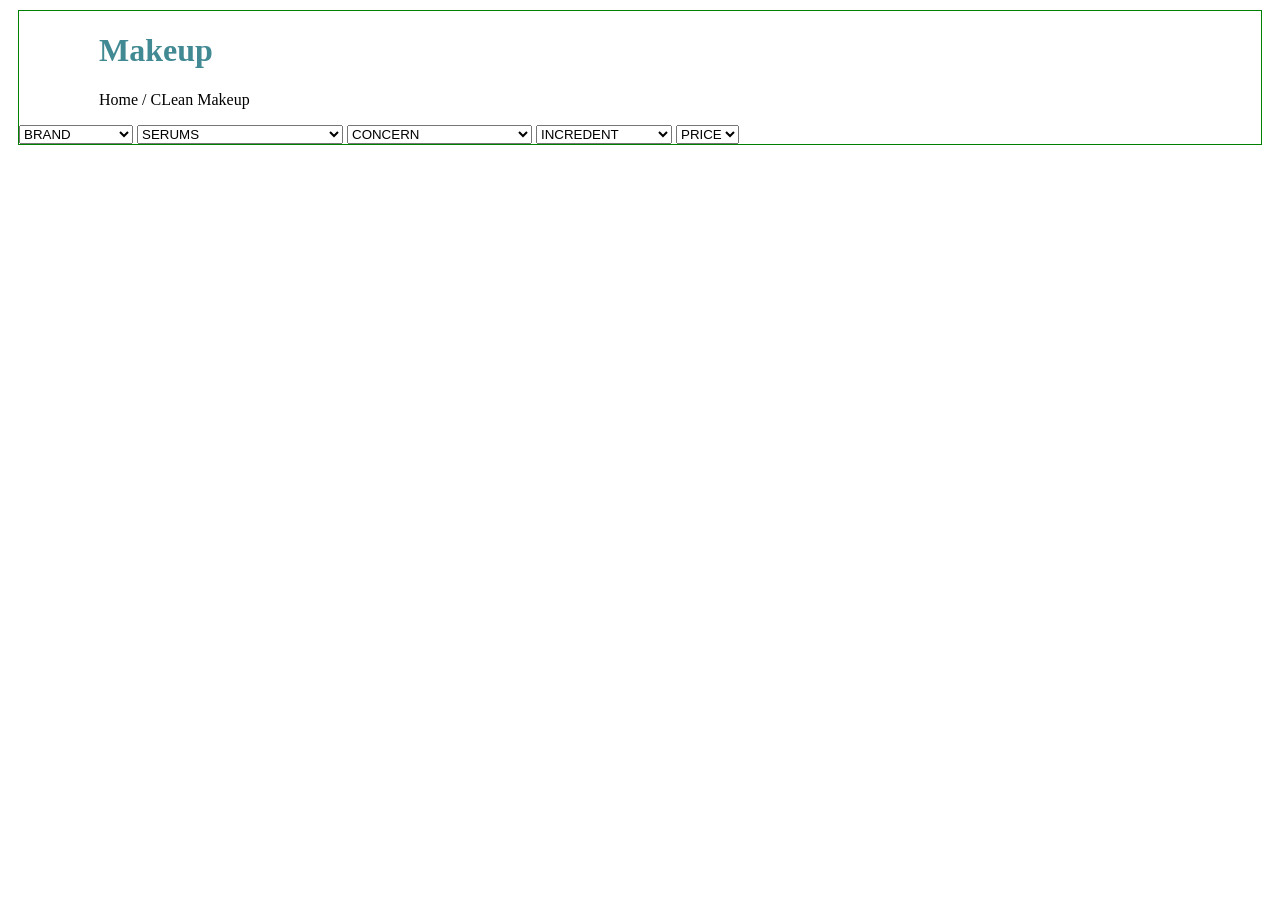
==== index.html @ 2c1ee741 "done done done" ====
<!DOCTYPE html>
<html lang="en">
<head>
    <meta charset="UTF-8">
    <meta http-equiv="X-UA-Compatible" content="IE=edge">
    <meta name="viewport" content="width=device-width, initial-scale=1.0">
    <title>Document</title>
    <link rel="stylesheet" href="index.css">
    <link rel="stylesheet" href="main.js">
    <link rel="stylesheet" href="navstyle.css">
<style>
#main{
    margin: 10px;
    display: grid;
    grid-template-columns: repeat(4,1fr);
    /* border: 1px solid black; */
}
#img_div{
    width: 100%;
    height: 60%;
}
h1,p {
    margin-left: 80px;
}
#sort{
    margin-left: 50px;
}
#card_div{
    border: 2px solid black;
    margin: 10px;
   
}
#div_container{
    margin: 10px;
    border: 1px solid green;
}


</style>
</head>
<body>
 <div id="navebar"> </div>



   <div id="div_container"> 
    <h1> Makeup </h1>
    <p>Home / CLean Makeup</p>
    
    <select name="" id="sort-Brand">
        <option value="category">BRAND</option>
        <option >VAPAOUR</option>
        <option> W3LL PEOPLE</option>
        <option >WLDKAT</option>
        <option value="">YET BEAUTE</option>
        <option value="">YOUTHFORIA</option>
  </select>
  <select id="sort-Serums">
            <option value="">SERUMS</option>
            <option value="">SETTING POWDER</option>
            <option value="">SKINCARE</option>
            <option value="">SUN CARE & SELT TANNERS</option>
            <option value="">TINTED LIP BALM</option>
            <option value="">TONNERS</option>
  </select>
<select name="" id="sort-Concrn">
<option value="">CONCERN</option>
<option value="">ANTI AGINE</option>
<option value="">CELLULITE ABD FIRMING</option>
<option value="">COLOR CARE</option>
<option value="">CURL CARE</option>
<option value="">DAMAGED HAIR</option>
<option value="">DRY HAI</option>
<option value="">DRYNESS</option>
<option value="">DULLNES</option>

</select>
<select name="" id="sort-Incredent">
    <option value="">INCREDENT</option>
    <option value="">ACIDS</option>
    <option value="">ADAPTGENS</option>
    <option value="">ALAGE</option>
    <option value="">ALOVE VERACBO</option>
    <option value="">CHARCOAL</option>
  
</select>
<select onchange="sortPrice()" id="sort-Price">
    <option  value="">PRICE</option>
    <option value="high">high</option>
    <option value="low">low</option>
    <!-- <option value="">$50-$100</option>
    <option value="">$100-$150</option>
    <option value="">$150-$200</option>
    <option value="">$200-MORE</option> -->
</select>
</div>

<div id="main"> </div>

  <br>
  <br>
   <div id="footer"> </div>
    
</body>
</html>

<script >
  var arr =[]

async function apicall() {
    try {
 let res = await fetch(`https://makeup-api.herokuapp.com/api/v1/products.json`)
 var data =await res.json()
//  console.log("main_data", main_data)

//  let data = []
//  data.push(data)
console.log(data)

data.forEach (function (ele){
    arr.push(ele)
})
console.log("arr",arr)
appenddata(data)

    } catch (err){
        console.log(err)
    }
}

apicall()

// ***********
// appending data to web page
function appenddata (data) {

    let parent =document.getElementById("main")
    // console.log(data)
        
    data.forEach (Element =>{
   
    // console.log(Element)

    let div = document.createElement("div")
    div.setAttribute("id" , "card_div")
    let images = document.createElement("img")
    images.src = Element.image_link
    images.setAttribute("id", "img_div")    
        
    let text = document.createElement("p")
    text.setAttribute ("id", "desc")

    text.innerText = Element.name
    // console.log(text)

    let price = document.createElement("p")
    price.innerText =Element.price_sign+" " +Element.price 
    // console.log(price)


    let brand = document.createElement("p")
        brand.innerText = Element.brand
        // console.log(brand)


        div.append(images, brand,text , price )
     
        parent.append (div)

    })
}


  function sortPrice() {

 let sort = document.getElementById("sort-Price").value;

 if(sort == "high")
 {
  arr= arr.sort(function (a,b) {
       return Number(b.price) - Number(a.price)
   })
 }
 
 if(sort == "low")
 {
  arr= arr.sort(function (a,b) {
       return Number(a.price) - Number(b.price)
   })
 }
 let main = document.getElementById("main")
 main.innerHTML = null
 appenddata (arr)

 }
</script>
---- index.css ----
h1{
    color:rgb(65,137,147);
}
---- navstyle.css ----
#container{
    position: fixed;
               
            }
           #pinkline{
            
            width: 100%;
            height: 30px;
            font-family: 'Times New Roman', Times, serif;
            font-size: 20px;
            padding-top: 15px;
            text-align: center;
            background-color: rgb(180, 63, 102);
            color: aliceblue;
           } 
    
           #blueline{
            width: 100%;
            height: 40px;
            font-family: 'Times New Roman', Times, serif;
            font-size: 15px;
            padding-top: 15px;
            text-align: center;
    color: antiquewhite;
            background-color: #418993;
    
           }
           #left{
            position: relative;
        padding: 2px 8px;
        display: inline-block;
         width: 400px;
            font-family: 'Times New Roman', Times, serif;
            font-size: 18px;
       padding-top: 40px;
           }
    
           #whitline{
    display: flex;
            width: 100%;
            height: 50px;
            
    
           }
    
           #medium{
               
    margin-left: 200px;
    padding-top: 15px;
    
           }
    
           #right{
            margin-top: 20px;
            margin-left: 390px;
    justify-content: space-between;
    padding-left: 5px;
           }
      img
        {
         padding-inline-start: 3px;
        }
     #searchbar
     {
    border-top:  0px; 
    border-left: 0px;
    border-right: 0px;
    padding-top: 30px;
    width: 200px;
    margin-left: 10px;
         }
      hr
     {
      margin-top: 40px;
     }
    
        #aclogo{
            margin-top: 20px;
        }
        ul{
    
            list-style: none;
        padding: 0;
        margin: 0;
        display: block;
        }
    li{
        display: inline-block;
        margin: 0;
        position: unset;
        padding: 10px 20px;
        margin-left: 30px;
        margin-top: 10px;
    }
    a{
        text-decoration: none;
        color: black;
    }
    #bottom{
        margin-top: 10px;
        margin-bottom: 5px;
    }
    #secondwhite{
    color: #418993;
    text-align: center;
    margin-top: 25px;
    font-family: 'Times New Roman', Times, serif;
    font-size: larger;
    
    }
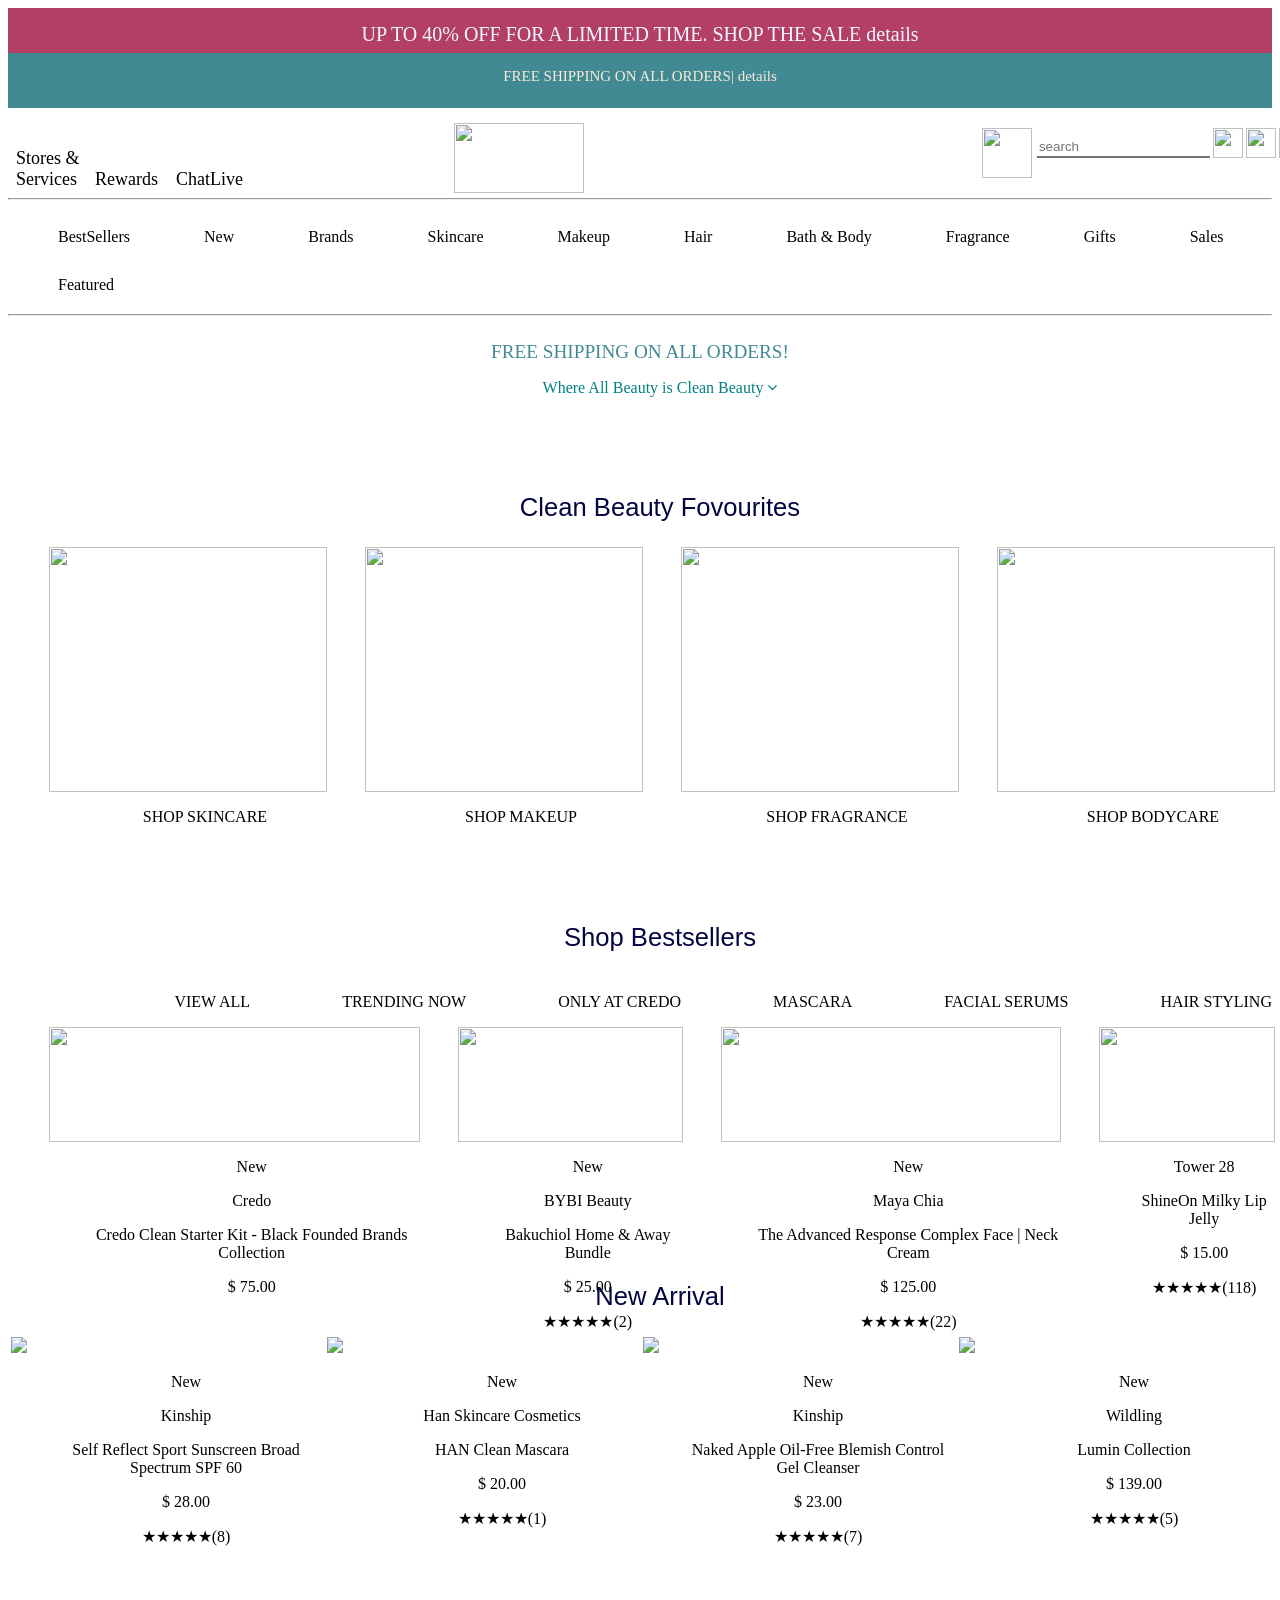
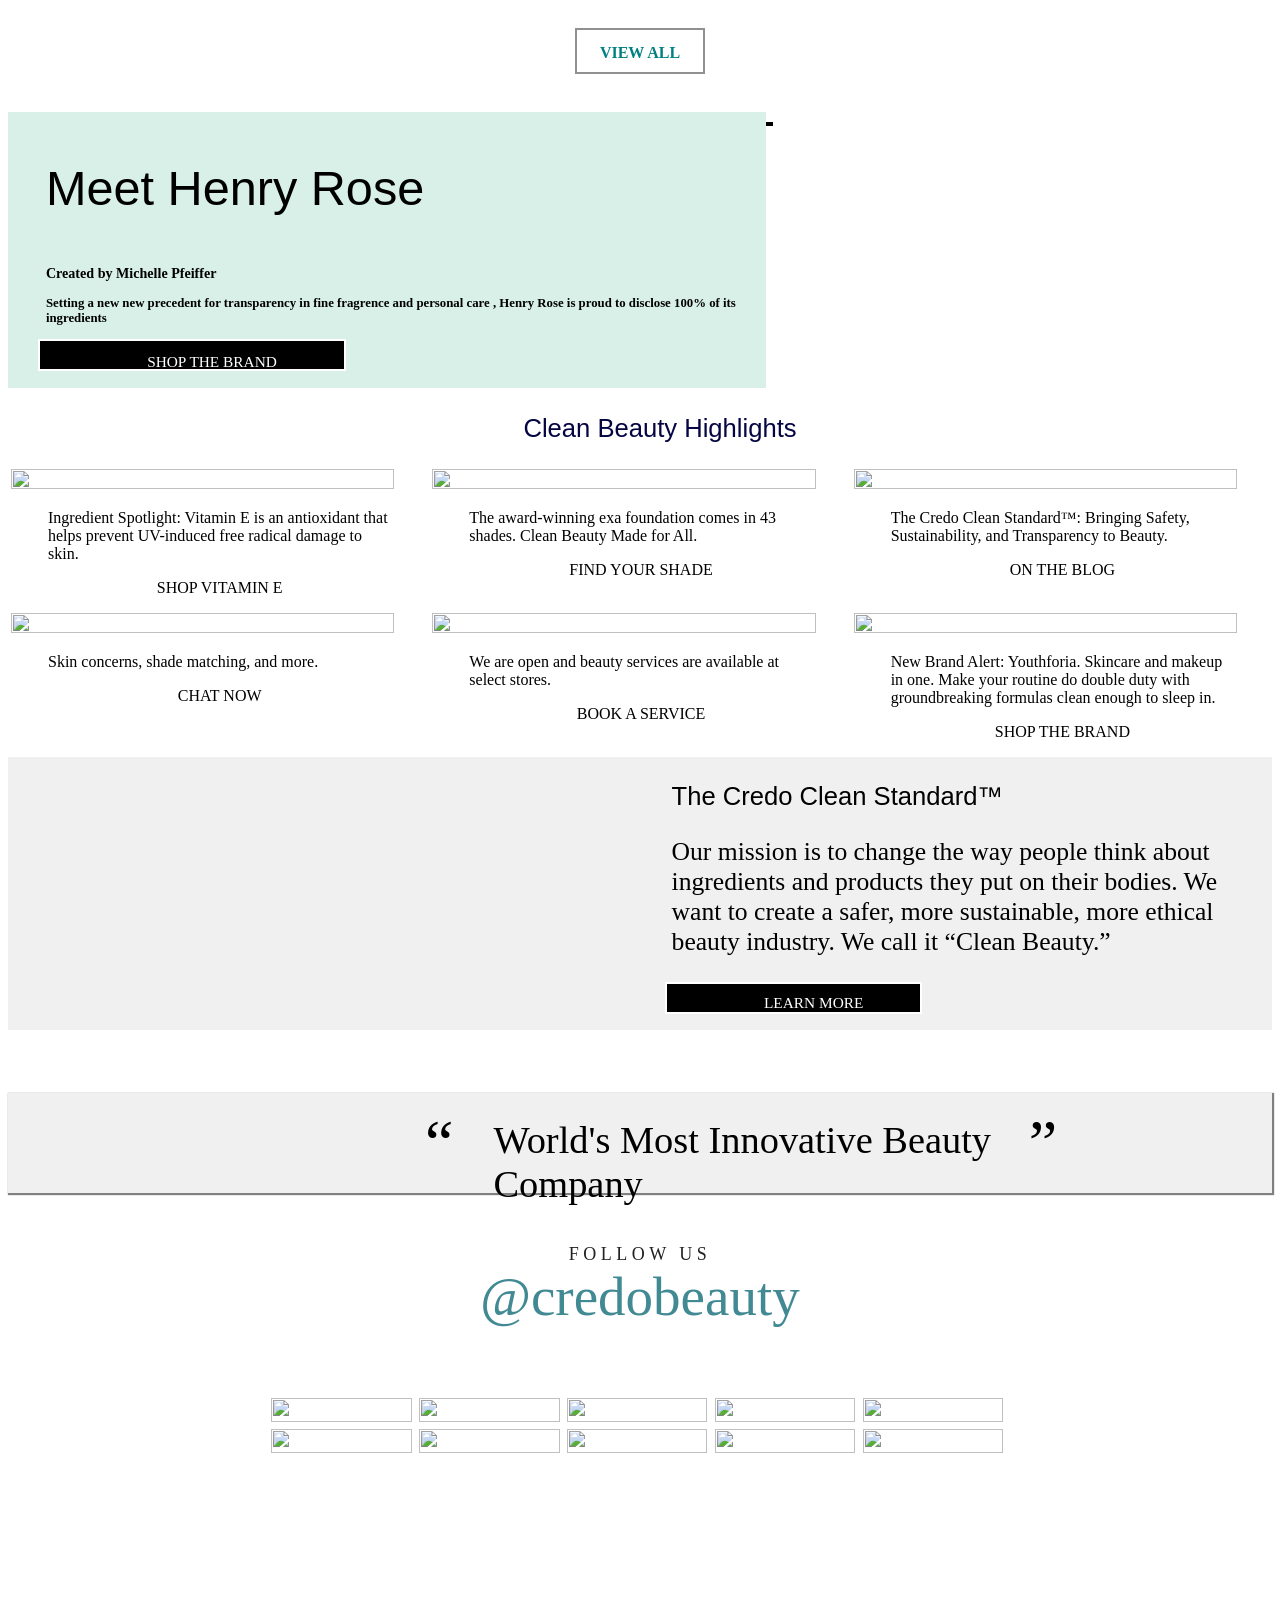
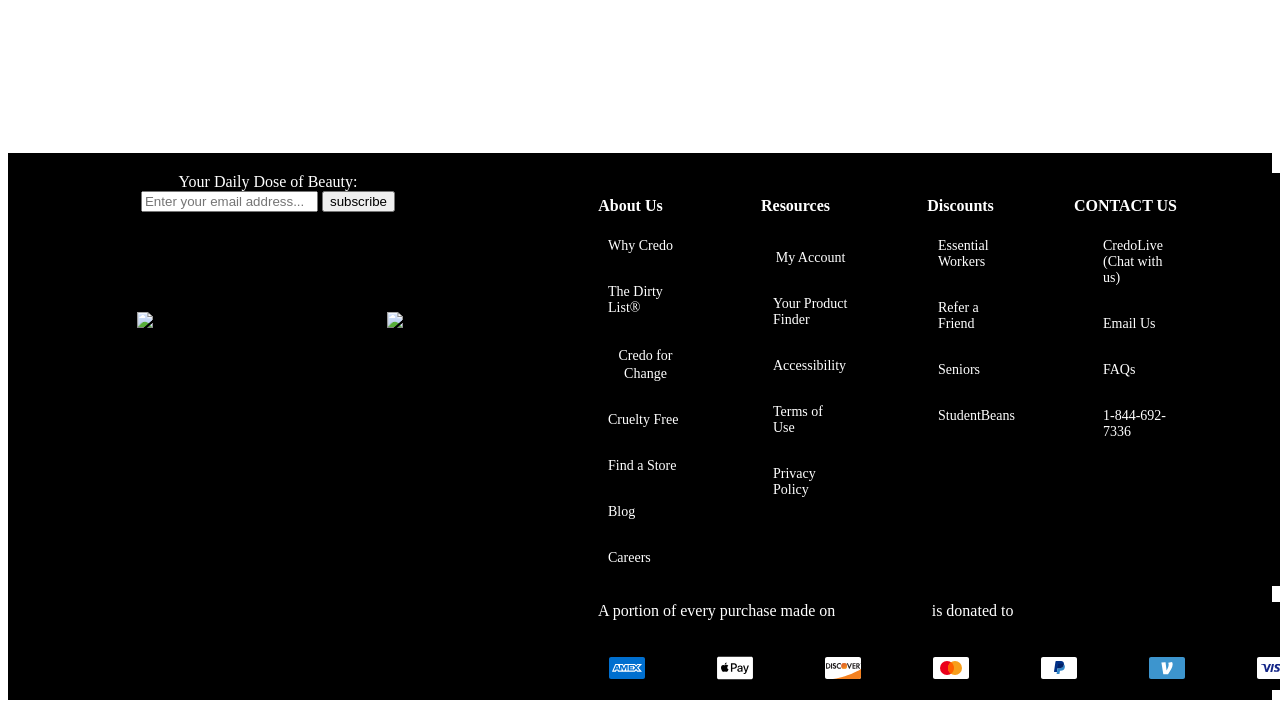
==== commit 3e962828: "DEBASREE" ====
--- a/index.html
+++ b/index.html
@@ -4,195 +4,141 @@
     <meta charset="UTF-8">
     <meta http-equiv="X-UA-Compatible" content="IE=edge">
     <meta name="viewport" content="width=device-width, initial-scale=1.0">
-    <title>Document</title>
-    <link rel="stylesheet" href="index.css">
-    <link rel="stylesheet" href="main.js">
-    <link rel="stylesheet" href="navstyle.css">
-<style>
-#main{
-    margin: 10px;
-    display: grid;
-    grid-template-columns: repeat(4,1fr);
-    /* border: 1px solid black; */
-}
-#img_div{
-    width: 100%;
-    height: 60%;
-}
-h1,p {
-    margin-left: 80px;
-}
-#sort{
-    margin-left: 50px;
-}
-#card_div{
-    border: 2px solid black;
-    margin: 10px;
-   
-}
-#div_container{
-    margin: 10px;
-    border: 1px solid green;
-}
+    <title>MEDIA QUARIES</title>
+    <link rel="stylesheet" href="/font-awesome-4.7.0/font-awesome-4.7.0/css/font-awesome.min.css">
+    <link rel="stylesheet" href="/index.css">
+    <link rel="stylesheet" href="/navstyle.css">
+    <!-- <link rel="stylesheet" href="/main.css"> -->
+    <link rel="stylesheet" href="styless/footer.css">
+    <link rel="stylesheet" href="styless/footer.css">
+</head>
+<body>
+    <div id="navbar"></div>
+    <div id="toptxt">
+        <p>Where All Beauty is Clean Beauty <span><i class="fa fa-angle-down" aria-hidden="true"></i></span></p>
+    </div>
+    
+    <div id="bannerimg">
+        <img src="https://cdn.shopify.com/s/files/1/0637/6147/files/HP_Desktop_1400x528_REV2_1360x.jpg?v=1643680346" alt="">
+    </div>
+    <div class="lowertxt1"><p>Clean Beauty Fovourites</p></div>
+    <div id="imgdiv"></div>
 
 
-</style>
-</head>
-<body>
- <div id="navebar"> </div>
+    <div class="lowertxt1"><p>Shop Bestsellers</p></div>
+             
+    
+    <div id="lowermenu1">
+        <p>VIEW ALL</p>
+        <p>TRENDING NOW</p>
+        <p>ONLY AT CREDO</p>
+        <p>MASCARA</p>
+        <p>FACIAL SERUMS</p>
+        <p>HAIR STYLING</p>
+    </div>
+    <div id="imgdivtrending"></div>
+    <div class="lowertxt1"><p>New Arrival</p></div>
+    <div id="divnewarrivals"></div>
+    <div id="viewall"><h4>VIEW ALL</h4></div>
+
+    <div id="afterview" >
+        <div class="box1">
+            <p class="head1">Meet   Henry    Rose</p>
+            <p class="head2">Created by Michelle Pfeiffer </p>
+            <p class="tail">Setting a new new precedent for  transparency in fine fragrence and personal care , Henry Rose is proud to disclose 100% of its ingredients</p>
+            <div id="button"> <p class="buttonn"> SHOP THE BRAND</p></div>
+
+        </div>
+        <div class="box2"><img src="https://cdn.shopify.com/s/files/1/0637/6147/files/Torn_2_540x.jpg?v=1643240058" alt=""></div>
+    </div>
+    <div class="lowertxt1"><p>Clean Beauty Highlights</p></div>
+    <div id="divcleanbeauty"></div>
+    <div id="aftercleanbeauty"></div>
+
+    <div id="standard">
+        <div class="standardimg">
+            <div class="beyb"><img src="https://cdn.shopify.com/s/files/1/0637/6147/files/Clean-Seal-TM-with-5-pillars_330x330_790bd993-f21f-48ca-b9bc-dfbd33ffab78_360x.png?v=1644935060" alt=""></div>
+        </div>
+        <div class="standardblog">
+            <p class="head">The Credo Clean Standard™</p>
+            <p class="content">Our mission is to change the way people think about ingredients and products they put on their bodies. We want to create a safer, more sustainable, more ethical beauty industry. We call it “Clean Beauty.”</p>
+            <div id="button"> <p class="buttonn"> LEARN MORE</p></div>
+         </div>
+    </div>
+
+    <div id="singlediv">
+        <div id="fastimg"><img src="https://cdn.shopify.com/s/files/1/0637/6147/files/1280px-Fast_Company_logo.svg_7397ec59-81ff-4d61-b0a4-ef29b7a2d139_1360x.png?v=1637006907" alt=""></div>
+       <div id="blog"><span class="left-quote" aria-hidden="true">“</span><p>World's Most Innovative Beauty Company  </p><span class="left-quote" aria-hidden="true">”</span></div> 
+    </div>
+    <div id="followus">FOLLOW US</div>
+    <div id="logoteal">@credobeauty</div>
+    
+    <div id="grid">
+        <div class="divx"><img src="https://scontent-dub4-1.cdninstagram.com/v/t51.29350-15/274733377_2013954332141028_8545760717448794261_n.jpg?_nc_cat=111&ccb=1-5&_nc_sid=8ae9d6&_nc_ohc=bd80xnCX2l0AX_R3IUH&_nc_ht=scontent-dub4-1.cdninstagram.com&edm=ANo9K5cEAAAA&oh=00_AT8ebpa9xlrgYnK61j_I0NmBqMUTpOHNCBPwTwg1Uqamxg&oe=621CD8F5" alt=""></div>
+        <div class="divx"><img src="https://scontent-dub4-1.cdninstagram.com/v/t51.2885-15/274494666_646905636543474_9120172770068158925_n.jpg?_nc_cat=102&ccb=1-5&_nc_sid=8ae9d6&_nc_ohc=Vwq0qdht0HQAX9Ve_p_&_nc_ht=scontent-dub4-1.cdninstagram.com&edm=ANo9K5cEAAAA&oh=00_AT_1OBnx9pp0uz-aILWB9uN9jF-xmWJ03b35K5U-T9_jrA&oe=621CE640" alt=""></div>
+        <div class="divx"><img src="https://scontent-dub4-1.cdninstagram.com/v/t51.29350-15/274489147_3153849488162580_1087907879244420805_n.jpg?_nc_cat=102&ccb=1-5&_nc_sid=8ae9d6&_nc_ohc=8L-aWWg4wUQAX9qAQUv&_nc_ht=scontent-dub4-1.cdninstagram.com&edm=ANo9K5cEAAAA&oh=00_AT_rnA7Zi6-0JXy4UIDuHilI8nPWWHf5FN6EAjWXuk7Q-w&oe=621DBB34" alt=""></div>
+        <div class="divx"><img src="https://scontent-dub4-1.cdninstagram.com/v/t51.2885-15/274535299_996881254562817_9100925546932633636_n.jpg?_nc_cat=102&ccb=1-5&_nc_sid=8ae9d6&_nc_ohc=etsqga5HNHQAX-lsQCR&_nc_ht=scontent-dub4-1.cdninstagram.com&edm=ANo9K5cEAAAA&oh=00_AT_gCgEZ5yDO5EZFnMr0tOd7f_PmbuKS0LyJq9gvg-7uHg&oe=621CFC23" alt=""></div>
+        <div class="divx"><img src="https://scontent-dub4-1.cdninstagram.com/v/t51.2885-15/274414162_243893231282594_7353709109889436128_n.jpg?_nc_cat=111&ccb=1-5&_nc_sid=8ae9d6&_nc_ohc=hBWCoHd3_m8AX9iBBYV&_nc_ht=scontent-dub4-1.cdninstagram.com&edm=ANo9K5cEAAAA&oh=00_AT-V22HhR68BgidCKN0bzZh_eLHbe6A8RdCLzVGaVhOmrA&oe=621DD321" alt=""></div>
+        <div class="divx"><img src="https://scontent-dub4-1.cdninstagram.com/v/t51.2885-15/274265352_681095919691872_4844807906222752031_n.jpg?_nc_cat=104&ccb=1-5&_nc_sid=8ae9d6&_nc_ohc=qR6mPK87BioAX8ATAiL&_nc_ht=scontent-dub4-1.cdninstagram.com&edm=ANo9K5cEAAAA&oh=00_AT87HmDfLnnQZoHDma5ZlRHFwl9kwh5kcp4BmMJY9sJg0g&oe=621C9AAB" alt=""></div>
+        <div class="divx"><img src="https://scontent-dub4-1.cdninstagram.com/v/t51.2885-15/274109278_310014341107826_854153550865073427_n.jpg?_nc_cat=109&ccb=1-5&_nc_sid=8ae9d6&_nc_ohc=S9-dCJKMASEAX_dSC9S&_nc_ht=scontent-dub4-1.cdninstagram.com&edm=ANo9K5cEAAAA&oh=00_AT-MWUapU_xBEzQfeak6UlPN8f2VIZ3yPjUQaq5PgujNKA&oe=621CB1FD" alt=""></div>
+        <div class="divx"><img src="https://scontent-dub4-1.cdninstagram.com/v/t51.2885-15/274167899_1090929015038444_3801207732170524183_n.jpg?_nc_cat=102&ccb=1-5&_nc_sid=8ae9d6&_nc_ohc=MZoifMSw5mUAX8XXr8L&_nc_ht=scontent-dub4-1.cdninstagram.com&edm=ANo9K5cEAAAA&oh=00_AT-HNU9QAtk22Hi8Suwu3QOHHRI-_k7cxMAJeavoW6xh7g&oe=621CB537" alt=""></div>
+        <div class="divx"><img src="https://scontent-dub4-1.cdninstagram.com/v/t51.29350-15/274084187_148291170918760_4807286318794291851_n.jpg?_nc_cat=106&ccb=1-5&_nc_sid=8ae9d6&_nc_ohc=rXIpe7s7tKoAX9y6gGU&_nc_ht=scontent-dub4-1.cdninstagram.com&edm=ANo9K5cEAAAA&oh=00_AT-hJd6Wh-KdZlH-VgudBKxXIeOA9ZocweGUIZ9jGEYaSQ&oe=621D344D" alt=""></div>
+        <div class="divx"><img src="https://scontent-dub4-1.cdninstagram.com/v/t51.29350-15/273987984_374603857405381_433145886956148403_n.jpg?_nc_cat=111&ccb=1-5&_nc_sid=8ae9d6&_nc_ohc=iqtpMfsbwhMAX_0WBtl&_nc_ht=scontent-dub4-1.cdninstagram.com&edm=ANo9K5cEAAAA&oh=00_AT9k_hFNWMLVdRJOoy7aTsslXWAMuIA920uQmtuY1O344w&oe=621C7977" alt=""></div>
+   
+    </div>
+  
+
+    <!-- ----------------------footer-------------------------- -->
+    <div id="bigcontainer"></div>
+   
+</body>
+</html>
+<script src="/index.js"></script>
+<!-- ----------------------------------Navbar---------------------------- -->
+<script type="module">
+    import navBar from "./navbar (1).js"
+     let res= navBar()
+     
+     console.log(res)
+     let nav=document.getElementById('navbar')
+    //  nav.append(res)
+    nav.innerHTML=res
+
+//     import Footer from "./components/footer.js";
+//   console.log(Footer);
+
+//   let footcontainer = document.getElementById("bigcontainer");
+//   footcontainer.innerHTML = Footer();
+    </script>
+    <script type="module" src="./jsscripts/footer.js"></script>
+
+<!-- clean beauty favorites -->
+<!-- 
+https://cdn.shopify.com/s/files/1/0637/6147/files/ButtomHeroBuckets_SkincareUnder40_hovor.png?v=1640804902
+
+https://cdn.shopify.com/s/files/1/0637/6147/files/ButtomHeroBuckets_MU_f7afde63-726c-4069-8f52-6e38f280e22d_1360x.png?v=1640805051
+
+https://cdn.shopify.com/s/files/1/0637/6147/files/BottomHeroBuckets_Frag_1296x.png?v=1643245494
+
+https://cdn.shopify.com/s/files/1/0637/6147/files/ButtomHeroBuckets_SumerBodycare2_210x.jpg?v=1640805383 -->
 
 
+<!-- shop bestsellers -->
 
-   <div id="div_container"> 
-    <h1> Makeup </h1>
-    <p>Home / CLean Makeup</p>
-    
-    <select name="" id="sort-Brand">
-        <option value="category">BRAND</option>
-        <option >VAPAOUR</option>
-        <option> W3LL PEOPLE</option>
-        <option >WLDKAT</option>
-        <option value="">YET BEAUTE</option>
-        <option value="">YOUTHFORIA</option>
-  </select>
-  <select id="sort-Serums">
-            <option value="">SERUMS</option>
-            <option value="">SETTING POWDER</option>
-            <option value="">SKINCARE</option>
-            <option value="">SUN CARE & SELT TANNERS</option>
-            <option value="">TINTED LIP BALM</option>
-            <option value="">TONNERS</option>
-  </select>
-<select name="" id="sort-Concrn">
-<option value="">CONCERN</option>
-<option value="">ANTI AGINE</option>
-<option value="">CELLULITE ABD FIRMING</option>
-<option value="">COLOR CARE</option>
-<option value="">CURL CARE</option>
-<option value="">DAMAGED HAIR</option>
-<option value="">DRY HAI</option>
-<option value="">DRYNESS</option>
-<option value="">DULLNES</option>
+<!-- https://cdn.shopify.com/s/files/1/0637/6147/products/50605313114523.jpg?v=1633717614%22
 
-</select>
-<select name="" id="sort-Incredent">
-    <option value="">INCREDENT</option>
-    <option value="">ACIDS</option>
-    <option value="">ADAPTGENS</option>
-    <option value="">ALAGE</option>
-    <option value="">ALOVE VERACBO</option>
-    <option value="">CHARCOAL</option>
-  
-</select>
-<select onchange="sortPrice()" id="sort-Price">
-    <option  value="">PRICE</option>
-    <option value="high">high</option>
-    <option value="low">low</option>
-    <!-- <option value="">$50-$100</option>
-    <option value="">$100-$150</option>
-    <option value="">$150-$200</option>
-    <option value="">$200-MORE</option> -->
-</select>
-</div>
+https://cdn.shopify.com/s/files/1/0637/6147/products/CredoBFBBox1D.jpg?v=1643668387
 
-<div id="main"> </div>
+https://cdn.shopify.com/s/files/1/0637/6147/products/Untitleddesign-2022-02-08T134355.521.png?v=1644359175
 
-  <br>
-  <br>
-   <div id="footer"> </div>
-    
-</body>
-</html>
-
-<script >
-  var arr =[]
-
-async function apicall() {
-    try {
- let res = await fetch(`https://makeup-api.herokuapp.com/api/v1/products.json`)
- var data =await res.json()
-//  console.log("main_data", main_data)
-
-//  let data = []
-//  data.push(data)
-console.log(data)
-
-data.forEach (function (ele){
-    arr.push(ele)
-})
-console.log("arr",arr)
-appenddata(data)
-
-    } catch (err){
-        console.log(err)
-    }
-}
-
-apicall()
-
-// ***********
-// appending data to web page
-function appenddata (data) {
-
-    let parent =document.getElementById("main")
-    // console.log(data)
-        
-    data.forEach (Element =>{
-   
-    // console.log(Element)
-
-    let div = document.createElement("div")
-    div.setAttribute("id" , "card_div")
-    let images = document.createElement("img")
-    images.src = Element.image_link
-    images.setAttribute("id", "img_div")    
-        
-    let text = document.createElement("p")
-    text.setAttribute ("id", "desc")
-
-    text.innerText = Element.name
-    // console.log(text)
-
-    let price = document.createElement("p")
-    price.innerText =Element.price_sign+" " +Element.price 
-    // console.log(price)
+https://cdn.shopify.com/s/files/1/0637/6147/products/ShineOnMilkyLipJellyPistachio02_230x.jpg?v=1645658333 -->
 
 
-    let brand = document.createElement("p")
-        brand.innerText = Element.brand
-        // console.log(brand)
+<!-- New arrivals -->
+<!-- https://cdn.shopify.com/s/files/1/0637/6147/products/Kinship2022_SelfReflectSport_Product_1080px.jpg?v=1645225195
 
+https://cdn.shopify.com/s/files/1/0637/6147/products/IllumineHighRes4_230x.jpg?v=1645224158
 
-        div.append(images, brand,text , price )
-     
-        parent.append (div)
+https://cdn.shopify.com/s/files/1/0637/6147/products/IllumineHighRes4_230x.jpg?v=1645224158
 
-    })
-}
-
-
-  function sortPrice() {
-
- let sort = document.getElementById("sort-Price").value;
-
- if(sort == "high")
- {
-  arr= arr.sort(function (a,b) {
-       return Number(b.price) - Number(a.price)
-   })
- }
- 
- if(sort == "low")
- {
-  arr= arr.sort(function (a,b) {
-       return Number(a.price) - Number(b.price)
-   })
- }
- let main = document.getElementById("main")
- main.innerHTML = null
- appenddata (arr)
-
- }
-</script>
-
-
+https://cdn.shopify.com/s/files/1/0637/6147/products/HANCleanMascaraBlack_540x.png?v=1645062631 -->
--- a/index.css
+++ b/index.css
@@ -1,3 +1,380 @@
-h1{
-    color:rgb(65,137,147);
-}+#toptxt{
+    /* border: 1px solid blue; */
+    height: 70px;
+    text-align: center;
+    /* padding: 1%; */
+    color: teal;
+}
+.lowertxt1{
+    font-size: 40px;
+    text-align: center;
+    color: rgb(5, 5, 66);
+    font-family: 'Lucida Sans', 'Lucida Sans Regular', 'Lucida Grande', 'Lucida Sans Unicode', Geneva, Verdana, sans-serif;
+
+}
+.lowertxt1>p{
+    font-size: 2vw;
+}
+.imgdiv1{
+    /* border: 5px solid rgb(55, 0, 255); */
+    /* width: 100%; */
+    height: 70%;
+    /* text-align: center; */
+
+}
+#bannerimg>img{
+    max-width: 100%;
+}
+.imgdiv1>img{
+    /* border: 1px solid rgb(255, 217, 0); */
+    width: 100%;
+    height: 100%;
+}
+.ptxtdiv{
+    text-align: center;
+}
+#imgdiv{
+    display: flex;
+    /* border: 1px solid rgb(0, 204, 255); */
+    height: 350px;
+    /* margin-left: 3%; */
+
+}
+#imgdiv>div{
+    /* border: 1px solid rgb(255, 0, 221); */
+    width: 40%;
+    height: 100%;
+    margin-left: 3%;
+    
+}
+#imgdiv2{
+    /* border: 5px solid rgb(55, 0, 255); */
+    width: 100%;
+    height: 50%;
+
+}
+#imgdiv2>img{
+    /* border: 1px solid rgb(255, 217, 0); */
+    width: 100%;
+    height: 100%;
+}
+#lowermenu1{
+    display: flex;
+    margin-left: 10%;
+    justify-content: space-between;
+
+}
+/* #lowermenu1>p{
+    
+} */
+.beyb>img{
+    max-width: 100%;
+}
+#imgdivtrending{
+    /* border: 1px solid rgb(0, 255, 213); */
+    display: flex;
+   /*  */
+}
+#imgdivtrending>div{
+    /* border: 1px solid rgb(12, 9, 9); */
+    margin-left: 3%;
+}
+/* #img2{
+    border: 1px solid green;
+    height: 100%;
+} */
+#ptxtdiv2{
+    text-align: center;
+    /* border: 1px solid rgb(132, 0, 255); */
+}
+#heading{
+    /* border: 1px solid rgb(14, 13, 13); */
+    text-align: center;
+    color: teal;
+}
+#divnewarrivals{
+    /* border: 2px solid rgb(55, 0, 255); */
+    display: flex;
+    width: 100%;
+    height: 70%;
+
+
+}
+.maindiv{
+    /* border: 2px solid rgb(218, 156, 125); */
+    width: 90%;
+
+}
+.imgdiv2{
+    /* border: 3px solid rgb(255, 123, 0); */
+    width: 100%;
+    height: 70%;
+}
+.img3{
+    /* border: 3px solid rgb(255, 0, 179); */
+    width: 100%;
+
+}
+.ptxtdiv2{
+    /* border: 3px solid rgb(15, 15, 15); */
+    text-align: center;
+    height: 230px;
+}
+.maindiv1{
+     /* border: 1px solid rgb(255, 123, 0); */
+     width: 100%;
+     height: 90%;
+}
+#viewall{
+    border: 2px solid rgb(145, 143, 143);
+    width: 10%;
+    height: 42px;
+    text-align: center;
+    margin: auto;
+    margin-top: 2%;
+    color: teal;
+}
+h4{
+    margin-top: 14px;
+}
+#afterview{
+    /* border: 2px solid rgb(255, 123, 0); */
+    display: flex;
+    width:100% ;
+    height: 100%;
+    margin-top: 3%;
+}
+.box1{
+    /* border: 2px solid rgb(38, 0, 255); */
+    background-color: rgb(216, 240, 232);
+    width: 60%;
+    /* height: 70%; */
+    /* text-align: center; */
+
+}
+.head1{
+    font-size: 3.8vw;
+    font-family: 'Lucida Sans', 'Lucida Sans Regular', 'Lucida Grande', 'Lucida Sans Unicode', Geneva, Verdana, sans-serif;
+    margin-left: 5%;
+}
+.head2{
+    font-size: 1.1vw;
+    font-weight: bold;
+    margin-left: 5%;
+}
+.tail{
+    font-size: 1vw;
+    font-weight: 600;
+    margin-left: 5%;
+
+}
+#button{
+    border: 2px solid;
+    height: 10%;
+    width: 40%;
+    text-align: center;
+    color: white;
+    background-color: black;
+    margin-left: 4%;
+    /* opacity: 0.; */
+}
+#button:hover{
+    opacity: 0.7;
+}
+.buttonn{
+    margin-top: 4%;
+    font-size: 1.2vw;
+}
+.box2>img{
+    border: 2px solid;
+    max-width: 100%;
+}
+
+#divcleanbeauty{
+    /* border: 2px solid black; */
+    display: flex;
+    width:100% ;
+    height: 100%;
+    /* margin-left: 3%; */
+    /* justify-content: space-between */
+    ;
+}
+.maindivclean{
+    /* border: 2px solid rgb(255, 123, 0); */
+    /* display: flex; */
+    width:100% ;
+    height: 100%;
+    margin-right: 3%;
+    /* justify-content: space-between; */
+
+}
+.imgdivclean{
+    /* border: 2px solid rgb(83, 53, 26); */
+    width:100% ;
+    height: 100%;
+}
+.imgdivclean>img{
+    /* border: 2px solid rgb(83, 53, 26); */
+    width:100% ;
+    height: 100%;
+
+}
+.imgclean{
+    /* border: 2px solid rgb(49, 27, 2); */
+    width:100% ;
+    height: 100%;
+
+}
+.ptxtdivClean{
+    /* border: 2px solid rgb(49, 27, 2); */
+    width:100% ;
+    height: 100%;
+}
+
+.plink{
+    text-align: center;
+}
+#aftercleanbeauty{
+    /* border: 2px solid black; */
+    display: flex;
+    width:100% ;
+    height: 100%;
+}
+#standard{
+    /* border: 2px solid orange; */
+    display: flex;
+    width:100% ;
+    /* height: 100%; */
+    background-color: rgb(240, 240, 240);
+} 
+.standardimg{
+    /* border: 2px solid rgb(53, 44, 230); */
+    /* display: flex; */
+    /* background-color: yellow; */
+    width:50% ;
+    /* height: 100%; */
+    margin: auto;
+    /* justify-content: center; */
+    text-align: center;
+    /* padding: 10%; */
+
+}
+.standardimg>img{
+    width:100%
+}
+.standardblog{
+    /* border: 2px solid orange; */
+    /* display: flex; */
+    width:50% ;
+    /* height: 100%; */
+
+}
+/* .header{
+    font-size: ;
+} */
+.head{
+    font-size: 2vw;
+    font-family: 'Lucida Sans', 'Lucida Sans Regular', 'Lucida Grande', 'Lucida Sans Unicode', Geneva, Verdana, sans-serif;
+    margin-left: 5%;
+}
+.content{
+    font-size: 2vw;
+    font-weight: 500;
+    margin-left: 5%;
+
+}
+#singlediv{
+    /* border: 2px solid rgb(10, 1, 5); */
+    display: flex;
+    justify-content: center;
+    margin-top:5% ;
+    width: 100%;
+    height: 100px;
+    background-color: rgb(240, 240, 240);
+    box-shadow: 1px 1px 1px 1px gray;
+
+}
+#singlediv>img{
+    /* width: 20%; */
+}
+#fastimg{
+    /* border:  2px solid rgb(212, 10, 105); */
+    width: 15%;
+    height: 50%;
+    margin-top:1.9% ;
+    margin-right: 1%;
+}
+#fastimg>img{
+    width: 100%;
+
+}
+.left-quote{
+    font-size: 5vw;
+}
+
+#blog{
+    /* border: 1px solid teal; */
+    display: flex;
+    height: 45%;
+    margin-top: 1%;
+    width: 50%;
+}
+#blog>p{
+    font-size: 3vw;
+    margin-top: 2%;
+}
+/* .imgdiv1:hover {
+    background: url("https://cdn.shopify.com/s/files/1/0637/6147/files/ButtomHeroBuckets_SkincareUnder40_hovor.png?v=1640804902") no-repeat;
+    
+} */
+/* #singlediv{
+    background-color: rgb(240, 240, 240);
+    
+} */
+
+#followus{
+    font-family: Roboto;
+    font-size: 18px;
+    font-weight: 400;
+     letter-spacing: 4.5px;
+    text-align: center;
+    color: #222;
+    margin: 0;
+    margin-top: 4%;
+}
+#logoteal{
+   
+    font-family: Crimson Text;
+    font-size:4.3vw;
+    font-weight: 400;
+     text-align: center;
+    color: #418993;
+   
+}
+#grid{
+    /* border: 1px solid green; */
+    display: grid;
+    grid-template-columns: repeat(5,15%);
+    grid-template-rows: repeat(2);
+    margin-left: 20%;
+    width: 78%;
+    height: 100%;
+    margin-top: 5%;
+    margin-bottom: 3%;
+   
+
+}
+.divx{
+    /* border: 1px solid magenta; */
+    margin-top: 5%;
+    margin-left: 5%; 
+    margin-right: 0px;
+  
+}
+.divx>img{
+    width: 100%;
+    height: 100%;
+    
+}
+
+
--- a/main.css
+++ b/main.css
@@ -0,0 +1,252 @@
+#head {
+  border: 1px solid black !important;
+}
+#signcontainer {
+  border: 1px solid blue !important;
+  /* height: 500px; */
+  background-color: goldenrod;
+  width: 70%;
+  margin: auto;
+  text-align: left;
+  box-shadow: rgba(0, 0, 0, 0.35) 0px 5px 15px;
+  transition-property: all;
+  transition-duration: 2s;
+  transition-delay: 1s;
+  border-radius: 10px;
+}
+#signcontainer:hover {
+  background-color: rgb(204, 37, 37);
+  border-radius: 4px;
+}
+#buttonsign,
+#buttonlogin {
+  transition-property: all;
+  transition-duration: 2s;
+  transition-delay: 1s;
+  box-shadow: rgba(0, 0, 0, 0.35) 0px 5px 15px;
+  width: 100%;
+  padding: 2%;
+
+  font-family: "Gill Sans", "Gill Sans MT", Calibri, "Trebuchet MS", sans-serif;
+  font-size: larger;
+  font-weight: bold;
+  box-shadow: rgba(0, 0, 0, 0.35) 0px 5px 15px;
+  /* background-color: - */
+}
+#buttonsign,
+#buttonlogin:hover {
+  background-color: aqua;
+}
+
+h2 {
+  font-family: "Courier New", Courier, monospace;
+}
+#tick {
+  padding: 20px;
+  margin-top: 18px;
+}
+
+#FULLDIV {
+  margin: auto;
+  background-color: #fff;
+
+  border: 5px solid black;
+  text-align: center;
+  width: 50%;
+  box-shadow: rgba(0, 0, 0, 0.35) 0px 5px 15px;
+  background-image: "https://www.bing.com/th?id=OIP.p01NsFvopjeyAALycZ_--QHaEK&w=169&h=100&c=8&rs=1&qlt=90&o=6&dpr=1.25&pid=3.1&rm=2";
+  transition-property: all;
+  transition-duration: 10s;
+  transition-delay: 1s;
+
+  /* text-align: left; */
+}
+#FULLDIV:hover {
+  background-color: yellowgreen;
+  border-radius: 200px;
+}
+#Checkboxdiv {
+  border: 1px solid black;
+  display: flex;
+  /* flex-wrap: */
+  /* text-align: center;
+    margin-left: 205px; */
+}
+
+label {
+  background: -moz-linear-gradient(green);
+  text-decoration: overline;
+  text-align: left;
+  border: 1px solid green;
+  margin-right: 80px;
+  font-family: "Times New Roman", Times, serif, 100pxl;
+  transition-property: all;
+  transition-duration: 2s;
+  transition-delay: 1s;
+  background-color: transparent;
+}
+label {
+  color: #fff;
+  font-size: 20px;
+  background-color: brown;
+}
+input {
+  padding: 5px;
+  /* color: blue; */
+  margin-top: 10px;
+  transition-property: all;
+  transition-duration: 2s;
+  transition-delay: 1s;
+  border-radius: 200px;
+  /* width: 95%; */
+}
+input {
+  color: #fff;
+  font-size: 20px;
+  background-color: goldenrod;
+}
+body {
+  background-color: black;
+  background-image: "https://www.freepik.com/free-vector/mobile-app-concept_4185663.htm#query=sign%20up&position=38&from_view=keyword";
+  transition-property: all;
+  transition-duration: 5s;
+  border-radius: 5px;
+}
+body :hover {
+  background: -webkit-gradient(red, yellowgreen);
+  border-radius: 5px;
+}
+#buttonlogin {
+  width: 300px;
+  background-color: bisque;
+}
+.inputsize {
+  width: 500px;
+  height: 30px;
+}
+a {
+  color: darkcyan;
+  font: inherit;
+  font-size: 20px;
+  font-family: "Gill Sans", "Gill Sans MT", Calibri, "Trebuchet MS", sans-serif,
+    100px;
+}
+
+/* <===============Footerccss============================> */
+
+/* <style> */
+.h2 {
+  /* margin-right: 30px; */
+  font-size: 16px;
+}
+#commondiv {
+  margin: 10px;
+  /* border:1px solid #ccc */
+}
+#form {
+  margin: 10px;
+  /* border: 1px solid blue; */
+}
+a {
+  color: #fff;
+  font-size: 15px;
+}
+#shopify-section-footer {
+  margin: 10px;
+  /* border: 1px solid blue; */
+}
+#bigcontainer {
+  margin: 10px;
+  border: 4px solid blue;
+  margin: auto;
+  /* height: 500px; */
+  background-color: black;
+  color: #fff;
+  text-align: center;
+  display: flex;
+  flex-wrap: nowrap;
+  height: 150%;
+  width: 100%;
+}
+.widgets,
+.resource-container,
+.Discounts,
+.CONTACTUS {
+  /* border: 2px solid purple; */
+  margin: 10px;
+  /* width: 2%; */
+  text-align: center;
+  background-color: black;
+  /* width: 100 */
+}
+.subscribe {
+  /* display: flex; */
+  /* border: 2px solid green; */
+  margin: 10px;
+  background-color: black;
+}
+#seconddiv {
+  /* border: 5px solid red; */
+  display: flex;
+  flex-wrap: wrap;
+  margin: 10px;
+  background-color: black;
+  /* width: 100%; */
+}
+#thirddiv {
+  /* display: flex; */
+  /* border: 2px solid greenyellow; */
+  margin: 10px 0px 0px 20px;
+  text-align: start;
+  flex-wrap: wrap;
+  background-color: black;
+  /* margin-top: 10px */
+}
+p {
+  margin-left: 40px;
+}
+/* li{
+        border:2px solid  white;
+      } */
+.footer__payments-list,
+li {
+  border: 2px solid dotted;
+  display: flex;
+  color: #fff;
+  /* margin: 10px; */
+  align-items: flex-start;
+}
+#bigcontainer {
+  display: flex;
+}
+#socials {
+  display: flex;
+  flex-wrap: wrap;
+  /* border: 2px solid maroon; */
+  margin: 100px 0px 0px 0px;
+  width: 500px;
+  flex-direction: row;
+  /* height: 400px; */
+  /* text-align:center; */
+  justify-content: space-around;
+}
+/* #inst {
+        margin: 10px;
+        border: 2px solid maroon;
+        height: 200px;
+      } */
+/* h2{
+        margin-left: 50px;
+      } */
+li {
+  text-align: left;
+}
+
+#footercontainer {
+  /* border: 15px solid purple; */
+  margin-top: 10px;
+  display: flex;
+  margin: 20px;
+}
+
+/* </style> */
--- a/styless/footer.css
+++ b/styless/footer.css
@@ -0,0 +1,241 @@
+#pinkline {
+
+    width: 100%;
+    height: 30px;
+    font-family: 'Times New Roman', Times, serif;
+    font-size: 20px;
+    padding-top: 15px;
+    text-align: center;
+    background-color: rgb(180, 63, 102);
+    color: aliceblue;
+  }
+
+  #blueline {
+    width: 100%;
+    height: 40px;
+    font-family: 'Times New Roman', Times, serif;
+    font-size: 15px;
+    padding-top: 15px;
+    text-align: center;
+    color: antiquewhite;
+    background-color: #418993;
+
+  }
+
+  #left {
+    position: relative;
+    padding: 2px 8px;
+    display: inline-block;
+    width: 400px;
+    font-family: 'Times New Roman', Times, serif;
+    font-size: 18px;
+    padding-top: 40px;
+  }
+
+  #mitem:hover {
+    background-color: rgb(180, 63, 102);
+  }
+
+  #whitline {
+    display: flex;
+    width: 100%;
+    height: 50px;
+  }
+
+  #medium {
+
+    margin-left: 200px;
+    padding-top: 15px;
+
+  }
+
+  #right {
+    margin-top: 20px;
+    margin-left: 390px;
+    justify-content: space-between;
+    padding-left: 5px;
+  }
+
+  img {
+    padding-inline-start: 3px;
+  }
+
+  #searchbar {
+    border-top: 0px;
+    border-left: 0px;
+    border-right: 0px;
+    padding-top: 30px;
+    width: 200px;
+    margin-left: 5px;
+  }
+
+  hr {
+    margin-top: 40px;
+  }
+
+  #aclogo {
+    margin-top: 20px;
+  }
+
+  #unorder {
+
+    list-style: none;
+    padding: 0;
+    margin: 0;
+    display: block;
+  }
+
+  #mitem {
+    display: inline-block;
+    margin: 0;
+    position: unset;
+    padding: 10px 20px;
+    margin-left: 30px;
+    margin-top: 10px;
+  }
+
+  #ref {
+    text-decoration: none;
+    color: black;
+  }
+
+  #bottom {
+    margin-top: 10px;
+    margin-bottom: 5px;
+  }
+
+  #secondwhite {
+    color: #418993;
+    text-align: center;
+    margin-top: 25px;
+    font-family: 'Times New Roman', Times, serif;
+    font-size: larger;
+    text-decoration: solid;
+    border: none;
+    appearance: none;
+
+  }
+
+  h2 {
+    /* margin-right: 30px; */
+    font-size: 16px;
+  }
+
+  #commondiv {
+    margin: 10px;
+    /* border:1px solid #ccc */
+  }
+
+  #form {
+    margin: 10px;
+    /* border: 1px solid blue; */
+  }
+
+  #footul>li> a {
+    color: #fff;
+    font-size: 14px;
+    /* border: 1px solid red; */
+  }
+
+  #shopify-section-footer {
+    margin: 10px;
+    /* border: 1px solid blue; */
+  }
+
+  #bigcontainer {
+    /* border: 4px solid blue; */
+    margin: auto;
+    /* height: 500px; */
+    background-color: black;
+    color: #fff;
+    text-align: center;
+    display: flex;
+    flex-wrap: nowrap;
+    height: 150%;
+    width: 100%;
+    margin-top: 300px;
+  }
+
+  .widgets,
+  .resource-container,
+  .Discounts,
+  .CONTACTUS {
+    /* border: 2px solid purple; */
+    margin: 10px;
+    /* width: 2%; */
+    text-align: center;
+    background-color: black;
+    /* width: 100 */
+  }
+
+  .subscribe {
+    /* display: flex; */
+    /* border: 2px solid green; */
+    margin: 10px;
+    background-color: black;
+  }
+
+  #seconddiv {
+    /* border: 5px solid red; */
+    display: flex;
+    flex-wrap: wrap;
+    margin: 10px;
+    background-color: black;
+    /* width: 100%; */
+    
+  }
+
+  #thirddiv {
+    /* display: flex; */
+    /* border: 2px solid greenyellow; */
+    margin: 10px 0px 0px 20px;
+    text-align: start;
+    flex-wrap: wrap;
+    background-color: black;
+    /* margin-top: 10px */
+  }
+
+  p{
+    margin-left: 40px;
+    /* border: 1px solid red; */
+  }
+
+  /* li{
+      border:2px solid  white;
+    } */
+  #footer__payments-list,
+  #footlist {
+    border: 2px solid dotted;
+    display: flex;
+    /* margin: 10px; */
+    align-items: flex-start;
+  }
+
+  #bigcontainer {
+    display: flex;
+    /* height: 350px; */
+  }
+
+  #socials {
+    display: flex;
+    flex-wrap: wrap;
+    /* border: 2px solid maroon; */
+    margin: 100px 0px 0px 0px;
+    width: 500px;
+    flex-direction: row;
+    /* height: 400px; */
+    /* text-align:center; */
+    justify-content: space-around;
+  }
+
+  /* #inst {
+      margin: 10px;
+      border: 2px solid maroon;
+      height: 200px;
+    } */
+  /* h2{
+      margin-left: 50px;
+    } */
+  #footlist {
+    text-align: left;
+  }
--- a/styless/footer.css
+++ b/styless/footer.css
@@ -0,0 +1,241 @@
+#pinkline {
+
+    width: 100%;
+    height: 30px;
+    font-family: 'Times New Roman', Times, serif;
+    font-size: 20px;
+    padding-top: 15px;
+    text-align: center;
+    background-color: rgb(180, 63, 102);
+    color: aliceblue;
+  }
+
+  #blueline {
+    width: 100%;
+    height: 40px;
+    font-family: 'Times New Roman', Times, serif;
+    font-size: 15px;
+    padding-top: 15px;
+    text-align: center;
+    color: antiquewhite;
+    background-color: #418993;
+
+  }
+
+  #left {
+    position: relative;
+    padding: 2px 8px;
+    display: inline-block;
+    width: 400px;
+    font-family: 'Times New Roman', Times, serif;
+    font-size: 18px;
+    padding-top: 40px;
+  }
+
+  #mitem:hover {
+    background-color: rgb(180, 63, 102);
+  }
+
+  #whitline {
+    display: flex;
+    width: 100%;
+    height: 50px;
+  }
+
+  #medium {
+
+    margin-left: 200px;
+    padding-top: 15px;
+
+  }
+
+  #right {
+    margin-top: 20px;
+    margin-left: 390px;
+    justify-content: space-between;
+    padding-left: 5px;
+  }
+
+  img {
+    padding-inline-start: 3px;
+  }
+
+  #searchbar {
+    border-top: 0px;
+    border-left: 0px;
+    border-right: 0px;
+    padding-top: 30px;
+    width: 200px;
+    margin-left: 5px;
+  }
+
+  hr {
+    margin-top: 40px;
+  }
+
+  #aclogo {
+    margin-top: 20px;
+  }
+
+  #unorder {
+
+    list-style: none;
+    padding: 0;
+    margin: 0;
+    display: block;
+  }
+
+  #mitem {
+    display: inline-block;
+    margin: 0;
+    position: unset;
+    padding: 10px 20px;
+    margin-left: 30px;
+    margin-top: 10px;
+  }
+
+  #ref {
+    text-decoration: none;
+    color: black;
+  }
+
+  #bottom {
+    margin-top: 10px;
+    margin-bottom: 5px;
+  }
+
+  #secondwhite {
+    color: #418993;
+    text-align: center;
+    margin-top: 25px;
+    font-family: 'Times New Roman', Times, serif;
+    font-size: larger;
+    text-decoration: solid;
+    border: none;
+    appearance: none;
+
+  }
+
+  h2 {
+    /* margin-right: 30px; */
+    font-size: 16px;
+  }
+
+  #commondiv {
+    margin: 10px;
+    /* border:1px solid #ccc */
+  }
+
+  #form {
+    margin: 10px;
+    /* border: 1px solid blue; */
+  }
+
+  #footul>li> a {
+    color: #fff;
+    font-size: 14px;
+    /* border: 1px solid red; */
+  }
+
+  #shopify-section-footer {
+    margin: 10px;
+    /* border: 1px solid blue; */
+  }
+
+  #bigcontainer {
+    /* border: 4px solid blue; */
+    margin: auto;
+    /* height: 500px; */
+    background-color: black;
+    color: #fff;
+    text-align: center;
+    display: flex;
+    flex-wrap: nowrap;
+    height: 150%;
+    width: 100%;
+    margin-top: 300px;
+  }
+
+  .widgets,
+  .resource-container,
+  .Discounts,
+  .CONTACTUS {
+    /* border: 2px solid purple; */
+    margin: 10px;
+    /* width: 2%; */
+    text-align: center;
+    background-color: black;
+    /* width: 100 */
+  }
+
+  .subscribe {
+    /* display: flex; */
+    /* border: 2px solid green; */
+    margin: 10px;
+    background-color: black;
+  }
+
+  #seconddiv {
+    /* border: 5px solid red; */
+    display: flex;
+    flex-wrap: wrap;
+    margin: 10px;
+    background-color: black;
+    /* width: 100%; */
+    
+  }
+
+  #thirddiv {
+    /* display: flex; */
+    /* border: 2px solid greenyellow; */
+    margin: 10px 0px 0px 20px;
+    text-align: start;
+    flex-wrap: wrap;
+    background-color: black;
+    /* margin-top: 10px */
+  }
+
+  p{
+    margin-left: 40px;
+    /* border: 1px solid red; */
+  }
+
+  /* li{
+      border:2px solid  white;
+    } */
+  #footer__payments-list,
+  #footlist {
+    border: 2px solid dotted;
+    display: flex;
+    /* margin: 10px; */
+    align-items: flex-start;
+  }
+
+  #bigcontainer {
+    display: flex;
+    /* height: 350px; */
+  }
+
+  #socials {
+    display: flex;
+    flex-wrap: wrap;
+    /* border: 2px solid maroon; */
+    margin: 100px 0px 0px 0px;
+    width: 500px;
+    flex-direction: row;
+    /* height: 400px; */
+    /* text-align:center; */
+    justify-content: space-around;
+  }
+
+  /* #inst {
+      margin: 10px;
+      border: 2px solid maroon;
+      height: 200px;
+    } */
+  /* h2{
+      margin-left: 50px;
+    } */
+  #footlist {
+    text-align: left;
+  }
